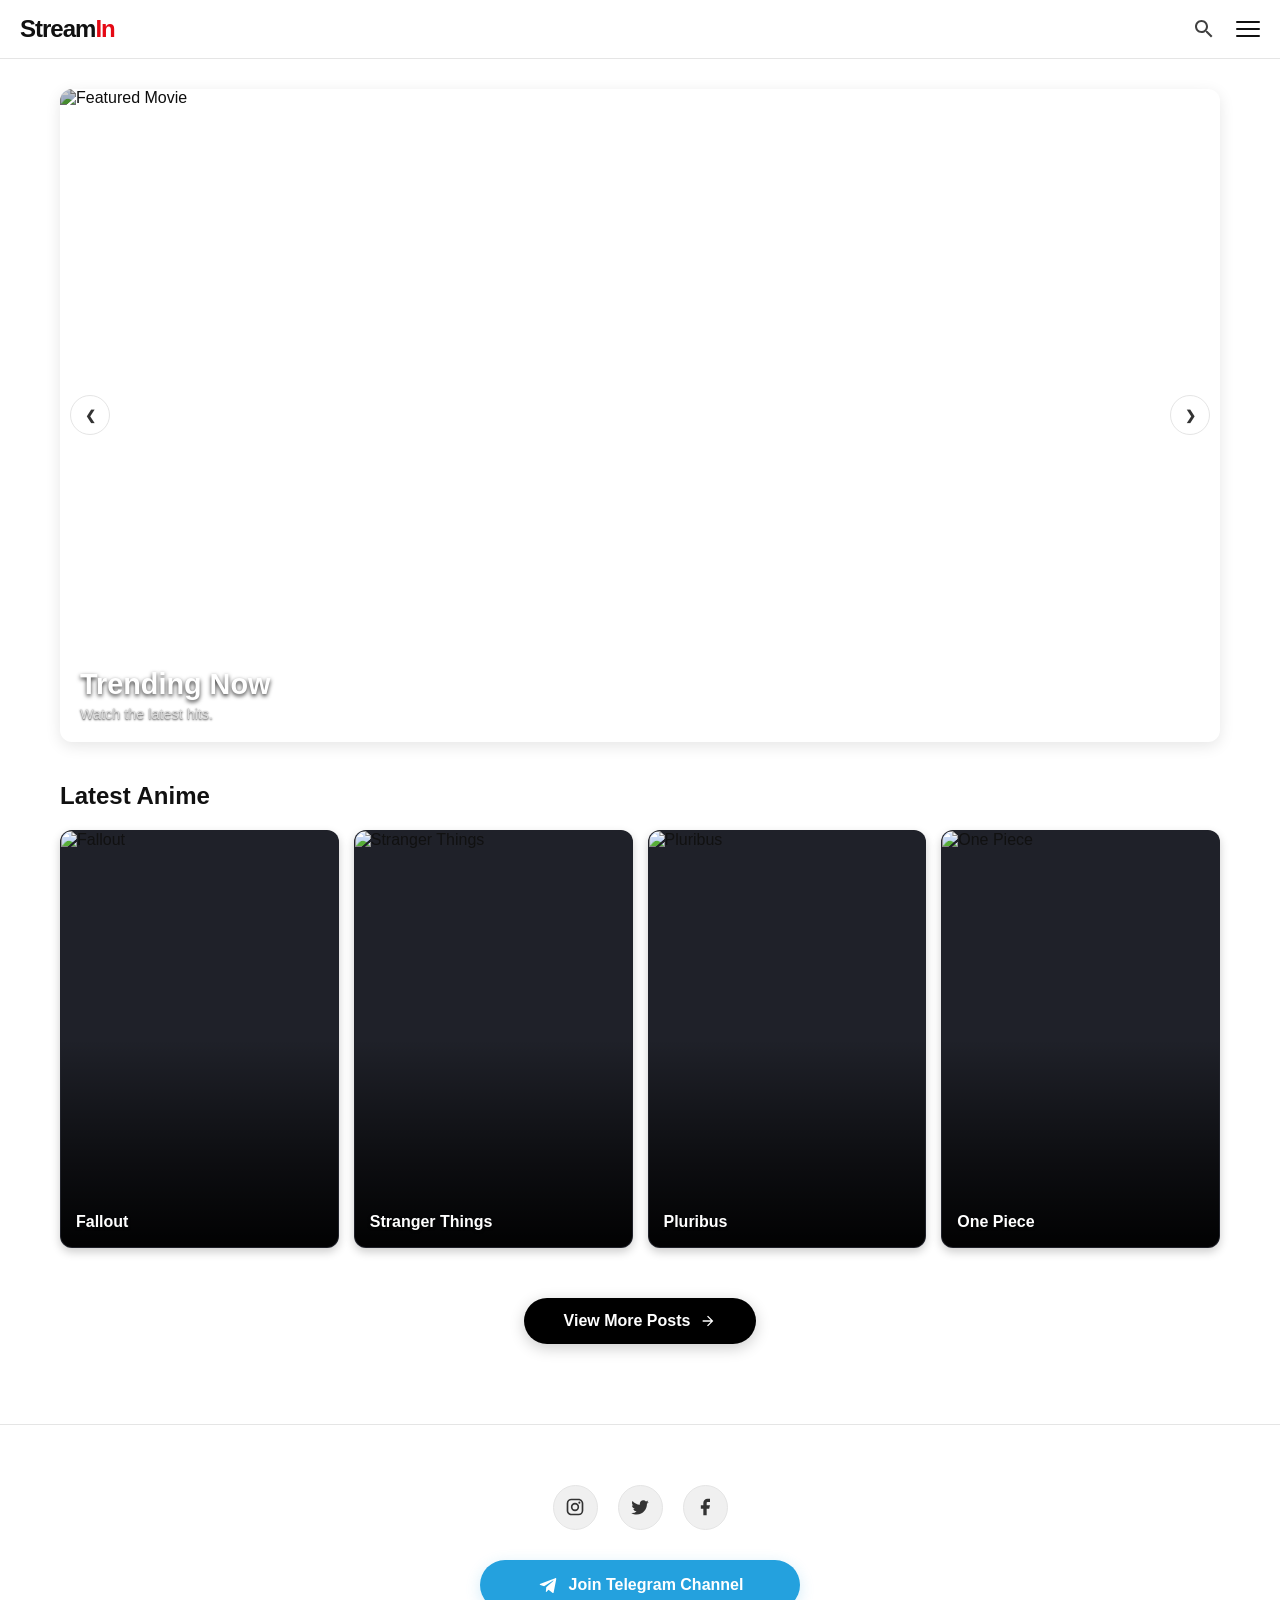
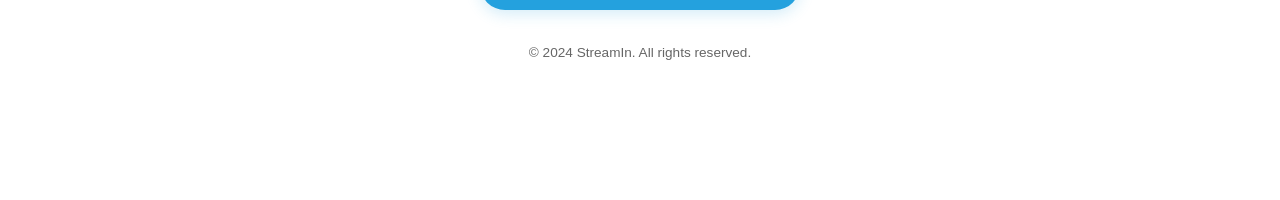
==== index.html @ 5567270d "Create index.html" ====
<!DOCTYPE html>
<html lang="en">
<head>
    <meta charset="UTF-8">
    <meta name="viewport" content="width=device-width, initial-scale=1.0">
    <title>StreamIn - Movies & Series</title>
    <style>
        /* --- CSS Variables & Reset (White Theme) --- */
        :root {
            --bg-color: #ffffff;
            --card-bg: #1f2129;
            --text-primary: #111111;
            --text-secondary: #666666;
            --accent-color: #e50914;
            --telegram-blue: #24A1DE;
            --border-color: #e5e5e5;
            --button-black: #000000;
            --border-radius: 12px;
            --transition: all 0.3s ease;
        }

        * {
            margin: 0;
            padding: 0;
            box-sizing: border-box;
            font-family: -apple-system, BlinkMacSystemFont, "Segoe UI", Roboto, Helvetica, Arial, sans-serif;
        }

        body {
            background-color: var(--bg-color);
            color: var(--text-primary);
            padding-bottom: 80px;
        }

        /* --- Header / Navigation --- */
        header {
            display: flex;
            justify-content: space-between;
            align-items: center;
            padding: 15px 20px;
            background-color: rgba(255, 255, 255, 0.95);
            position: sticky;
            top: 0;
            z-index: 100;
            backdrop-filter: blur(10px);
            border-bottom: 1px solid var(--border-color);
        }

        .header-left {
            display: flex;
            align-items: center;
        }

        /* Menu Toggle Styling */
        .menu-toggle {
            width: 24px;
            height: 24px;
            cursor: pointer;
            display: flex;
            flex-direction: column;
            justify-content: center;
            gap: 5px;
        }
        
        .menu-toggle span {
            display: block;
            width: 100%;
            height: 2px;
            background-color: var(--text-primary);
            border-radius: 2px;
        }

        .logo {
            font-size: 1.5rem;
            font-weight: 800;
            letter-spacing: -1px;
            color: var(--text-primary);
            text-decoration: none;
        }
        .logo span { color: var(--accent-color); }

        .nav-icons {
            display: flex;
            align-items: center;
            gap: 20px;
        }

        .nav-icon {
            width: 24px;
            height: 24px;
            cursor: pointer;
            fill: var(--text-primary);
            opacity: 0.8;
            transition: var(--transition);
        }
        .nav-icon:hover { opacity: 1; transform: scale(1.1); }

        /* --- Slider Section --- */
        .slider-section {
            margin: 20px 0;
            position: relative;
            overflow: hidden;
            border-radius: var(--border-radius);
            width: 100%;
            box-shadow: 0 4px 15px rgba(0,0,0,0.1);
        }

        .slider-container {
            display: flex;
            transition: transform 0.5s ease-in-out;
            width: 100%;
        }

        .slide {
            min-width: 100%;
            position: relative;
            aspect-ratio: 16/9;
        }

        .slide img {
            width: 100%;
            height: 100%;
            object-fit: cover;
            filter: brightness(0.8);
        }

        .slide-content {
            position: absolute;
            bottom: 20px;
            left: 20px;
            z-index: 2;
        }

        .slide-title {
            font-size: 1.8rem;
            font-weight: 700;
            color: white;
            margin-bottom: 5px;
            text-shadow: 0 2px 4px rgba(0,0,0,0.8);
        }

        .slide-info {
            font-size: 0.9rem;
            color: #ddd;
            text-shadow: 0 1px 2px rgba(0,0,0,0.8);
        }

        .slider-btn {
            position: absolute;
            top: 50%;
            transform: translateY(-50%);
            background: rgba(255,255,255,0.8);
            border: 1px solid var(--border-color);
            color: #333;
            padding: 10px;
            cursor: pointer;
            z-index: 10;
            border-radius: 50%;
            width: 40px;
            height: 40px;
            display: flex;
            align-items: center;
            justify-content: center;
            font-weight: bold;
        }
        .slider-btn:hover { background: white; transform: translateY(-50%) scale(1.1); }
        .prev-btn { left: 10px; }
        .next-btn { right: 10px; }

        /* --- Main Content Grid --- */
        .container {
            padding: 10px 20px;
            max-width: 1200px;
            margin: 0 auto;
        }

        .section-title {
            font-size: 1.5rem;
            font-weight: 800;
            color: var(--text-primary);
            margin-bottom: 20px;
        }

        .media-grid {
            display: grid;
            grid-template-columns: repeat(2, 1fr);
            gap: 15px;
        }

        @media (min-width: 768px) {
            .media-grid {
                grid-template-columns: repeat(4, 1fr);
            }
        }

        /* --- Same to Same Card Design (Overlay Title) --- */
        .card {
            background-color: var(--card-bg);
            border-radius: var(--border-radius);
            overflow: hidden;
            position: relative;
            cursor: pointer;
            box-shadow: 0 4px 10px rgba(0,0,0,0.2);
            transition: var(--transition);
            border: 1px solid transparent;
            aspect-ratio: 2/3; /* Vertical Poster Style */
        }

        .card:hover {
            transform: translateY(-5px);
            box-shadow: 0 12px 25px rgba(0,0,0,0.3);
        }

        .card-poster {
            width: 100%;
            height: 100%;
        }

        .card-poster img {
            width: 100%;
            height: 100%;
            object-fit: cover;
            transition: transform 0.5s ease;
        }
        
        .card:hover .card-poster img {
            transform: scale(1.05);
        }

        /* Overlay Design (Same to same as screenshot) */
        .card-overlay {
            position: absolute;
            bottom: 0;
            left: 0;
            right: 0;
            padding: 20px 15px 15px 15px;
            /* Gradient to make text readable */
            background: linear-gradient(to top, rgba(0,0,0,0.95) 0%, rgba(0,0,0,0.6) 40%, transparent 100%);
            display: flex;
            align-items: flex-end;
            height: 50%;
        }

        .card-title {
            font-size: 1rem;
            font-weight: 700;
            color: white;
            text-shadow: 0 1px 3px rgba(0,0,0,0.5);
            width: 100%;
            line-height: 1.2;
        }

        /* --- View More Button Section --- */
        .view-more-section {
            text-align: center;
            margin: 50px 0;
            padding: 0 20px;
        }

        .view-more-btn {
            background-color: var(--button-black);
            color: white;
            border: none;
            padding: 14px 40px;
            font-size: 1rem;
            font-weight: 600;
            border-radius: 50px;
            cursor: pointer;
            transition: var(--transition);
            box-shadow: 0 4px 15px rgba(0,0,0,0.2);
            display: inline-flex;
            align-items: center;
            gap: 10px;
        }

        .view-more-btn:hover {
            background-color: #333;
            transform: translateY(-2px);
            box-shadow: 0 6px 20px rgba(0,0,0,0.3);
        }

        /* --- Footer --- */
        footer {
            margin-top: 20px;
            padding: 60px 20px;
            background-color: #ffffff;
            border-top: 1px solid var(--border-color);
            text-align: center;
        }

        .footer-content {
            max-width: 600px;
            margin: 0 auto;
        }

        .social-links {
            display: flex;
            justify-content: center;
            gap: 20px;
            margin-bottom: 30px;
        }

        .social-icon {
            width: 45px;
            height: 45px;
            background-color: #f0f0f0;
            border-radius: 50%;
            display: flex;
            align-items: center;
            justify-content: center;
            transition: var(--transition);
            text-decoration: none;
            border: 1px solid var(--border-color);
        }

        .social-icon svg {
            width: 20px;
            height: 20px;
            fill: #333;
        }

        .social-icon:hover {
            background-color: var(--accent-color);
            border-color: var(--accent-color);
        }
        .social-icon:hover svg { fill: white; }

        .telegram-btn {
            display: inline-flex;
            align-items: center;
            justify-content: center;
            background-color: var(--telegram-blue);
            color: white;
            text-decoration: none;
            font-weight: 600;
            padding: 14px 28px;
            border-radius: 30px;
            width: 100%;
            max-width: 320px;
            transition: var(--transition);
            box-shadow: 0 4px 15px rgba(36, 161, 222, 0.2);
        }

        .telegram-btn:hover {
            background-color: #1b8dbf;
            box-shadow: 0 6px 20px rgba(36, 161, 222, 0.3);
            transform: translateY(-2px);
        }

        .telegram-btn svg {
            width: 22px;
            height: 22px;
            margin-right: 10px;
            fill: white;
        }

        .copyright {
            margin-top: 35px;
            font-size: 0.85rem;
            color: var(--text-secondary);
        }

        svg { display: block; }
    </style>
</head>
<body>

    <!-- Header / Navigation (Notification Removed) -->
    <header>
        <!-- Left Side: Logo Only -->
        <div class="header-left">
            <a href="#" class="logo">Stream<span>In</span></a>
        </div>

        <!-- Right Side: Search + Menu Toggle -->
        <div class="nav-icons">
            <!-- Search Icon -->
            <svg class="nav-icon" viewBox="0 0 24 24">
                <path d="M15.5 14h-.79l-.28-.27C15.41 12.59 16 11.11 16 9.5 16 5.91 13.09 3 9.5 3S3 5.91 3 9.5 5.91 16 9.5 16c1.61 0 3.09-.59 4.23-1.57l.27.28v.79l5 4.99L20.49 19l-4.99-5zm-6 0C7.01 14 5 11.99 5 9.5S7.01 5 9.5 5 14 7.01 14 9.5 11.99 14 9.5 14z"/>
            </svg>
            
            <!-- Hamburger Menu Toggle -->
            <div class="menu-toggle" onclick="alert('Menu Opened')">
                <span></span>
                <span></span>
                <span></span>
            </div>
        </div>
    </header>

    <!-- Hero Slider -->
    <div class="container">
        <div class="slider-section">
            <button class="slider-btn prev-btn" id="prevBtn">&#10094;</button>
            <button class="slider-btn next-btn" id="nextBtn">&#10095;</button>
            <div class="slider-container" id="sliderTrack">
                <div class="slide">
                    <img src="https://picsum.photos/seed/featured1/800/450" alt="Featured Movie">
                    <div class="slide-content">
                        <div class="slide-title">Trending Now</div>
                        <div class="slide-info">Watch the latest hits.</div>
                    </div>
                </div>
                <div class="slide">
                    <img src="https://picsum.photos/seed/featured2/800/450" alt="New Arrival">
                    <div class="slide-content">
                        <div class="slide-title">New Arrival</div>
                        <div class="slide-info">Exclusive premiere.</div>
                    </div>
                </div>
                <div class="slide">
                    <img src="https://picsum.photos/seed/featured3/800/450" alt="Top 10">
                    <div class="slide-content">
                        <div class="slide-title">Top 10 Today</div>
                        <div class="slide-info">See what's popular.</div>
                    </div>
                </div>
            </div>
        </div>
    </div>

    <!-- Main Content -->
    <main class="container">
        <!-- Updated Title -->
        <div class="section-title">
            Latest Anime
        </div>

        <div class="media-grid">
            
            <!-- 1. Fallout (Same to Same Overlay) -->
            <div class="card">
                <div class="card-poster">
                    <img src="https://picsum.photos/seed/fallout_wasteland/400/600" alt="Fallout">
                </div>
                <div class="card-overlay">
                    <div class="card-title">Fallout</div>
                </div>
            </div>

            <!-- 2. Stranger Things -->
            <div class="card">
                <div class="card-poster">
                    <img src="https://picsum.photos/seed/stranger_red/400/600" alt="Stranger Things">
                </div>
                <div class="card-overlay">
                    <div class="card-title">Stranger Things</div>
                </div>
            </div>

            <!-- 3. Pluribus -->
            <div class="card">
                <div class="card-poster">
                    <img src="https://picsum.photos/seed/pluribus_yellow/400/600" alt="Pluribus">
                </div>
                <div class="card-overlay">
                    <div class="card-title">Pluribus</div>
                </div>
            </div>

            <!-- 4. One Piece -->
            <div class="card">
                <div class="card-poster">
                    <img src="https://picsum.photos/seed/onepiece_sea/400/600" alt="One Piece">
                </div>
                <div class="card-overlay">
                    <div class="card-title">One Piece</div>
                </div>
            </div>

        </div>

        <!-- VIEW MORE BUTTON (Above Footer) -->
        <div class="view-more-section">
            <button class="view-more-btn" onclick="alert('Loading more posts...')">
                View More Posts
                <svg width="16" height="16" viewBox="0 0 24 24" fill="white">
                    <path d="M12 4l-1.41 1.41L16.17 11H4v2h12.17l-5.58 5.59L12 20l8-8z"/>
                </svg>
            </button>
        </div>

    </main>

    <!-- Footer -->
    <footer>
        <div class="footer-content">
            <!-- Social Icons -->
            <div class="social-links">
                <a href="#" class="social-icon" aria-label="Instagram">
                    <svg viewBox="0 0 24 24"><path d="M7.8 2h8.4C19.4 2 22 4.6 22 7.8v8.4a5.8 5.8 0 0 1-5.8 5.8H7.8C4.6 22 2 19.4 2 16.2V7.8A5.8 5.8 0 0 1 7.8 2m-.2 2A3.6 3.6 0 0 0 4 7.6v8.8C4 18.39 5.61 20 7.6 20h8.8a3.6 3.6 0 0 0 3.6-3.6V7.6C20 5.61 18.39 4 16.4 4H7.6m9.65 1.5a1.25 1.25 0 0 1 1.25 1.25A1.25 1.25 0 0 1 17.25 8 1.25 1.25 0 0 1 16 6.75a1.25 1.25 0 0 1 1.25-1.25M12 7a5 5 0 0 1 5 5 5 5 0 0 1-5 5 5 5 0 0 1-5-5 5 5 0 0 1 5-5m0 2a3 3 0 0 0-3 3 3 3 0 0 0 3 3 3 3 0 0 0 3-3 3 3 0 0 0-3-3z"/></svg>
                </a>
                <a href="#" class="social-icon" aria-label="Twitter">
                    <svg viewBox="0 0 24 24"><path d="M22.46 6c-.77.35-1.6.58-2.46.69.88-.53 1.56-1.37 1.88-2.38-.83.5-1.75.85-2.72 1.05C18.37 4.5 17.26 4 16 4c-2.35 0-4.27 1.92-4.27 4.29 0 .34.04.67.11.98C8.28 9.09 5.11 7.38 3 4.79c-.37.63-.58 1.37-.58 2.15 0 1.49.75 2.81 1.91 3.56-.71 0-1.37-.2-1.95-.5v.03c0 2.08 1.48 3.82 3.44 4.21a4.22 4.22 0 0 1-1.93.07 4.28 4.28 0 0 0 4 2.98 8.521 8.521 0 0 1-5.33 1.84c-.34 0-.68-.02-1.02-.06C3.44 20.29 5.7 21 8.12 21 16 21 20.33 14.46 20.33 8.79c0-.19 0-.37-.01-.56.84-.6 1.56-1.36 2.14-2.23z"/></svg>
                </a>
                <a href="#" class="social-icon" aria-label="Facebook">
                    <svg viewBox="0 0 24 24"><path d="M18 2h-3a5 5 0 0 0-5 5v3H7v4h3v8h4v-8h3l1-4h-4V7a1 1 0 0 1 1-1h3z"/></svg>
                </a>
            </div>

            <!-- Telegram Button -->
            <a href="https://t.me/your_channel" target="_blank" class="telegram-btn">
                <svg viewBox="0 0 24 24"><path d="M9.78 18.65l.28-4.23 7.68-6.92c.34-.31-.07-.46-.52-.19L7.74 13.3 3.64 12c-.88-.25-.89-.86.2-1.3l15.97-6.16c.75-.33 1.4.19 1.16 1.28l-2.75 14.05c-.19.97-.74 1.13-1.43.71L12.6 17.3l-2.18 2.1c-.2.2-.37.37-.76.37l.28-4.23z"/></svg>
                Join Telegram Channel
            </a>

            <div class="copyright">
                &copy; 2024 StreamIn. All rights reserved.
            </div>
        </div>
    </footer>

    <script>
        document.addEventListener('DOMContentLoaded', () => {
            const track = document.getElementById('sliderTrack');
            const prevBtn = document.getElementById('prevBtn');
            const nextBtn = document.getElementById('nextBtn');
            const slides = document.querySelectorAll('.slide');
            let currentIndex = 0;
            const totalSlides = slides.length;

            function updateSlider() {
                track.style.transform = `translateX(-${currentIndex * 100}%)`;
            }

            function nextSlide() {
                currentIndex = (currentIndex + 1) % totalSlides;
                updateSlider();
            }

            function prevSlide() {
                currentIndex = (currentIndex - 1 + totalSlides) % totalSlides;
                updateSlider();
            }

            nextBtn.addEventListener('click', () => {
                nextSlide();
                resetAutoPlay();
            });

            prevBtn.addEventListener('click', () => {
                prevSlide();
                resetAutoPlay();
            });

            let autoPlay = setInterval(nextSlide, 5000); 

            function resetAutoPlay() {
                clearInterval(autoPlay);
                autoPlay = setInterval(nextSlide, 5000);
            }

            updateSlider();
        });
    </script>
</body>
</html>
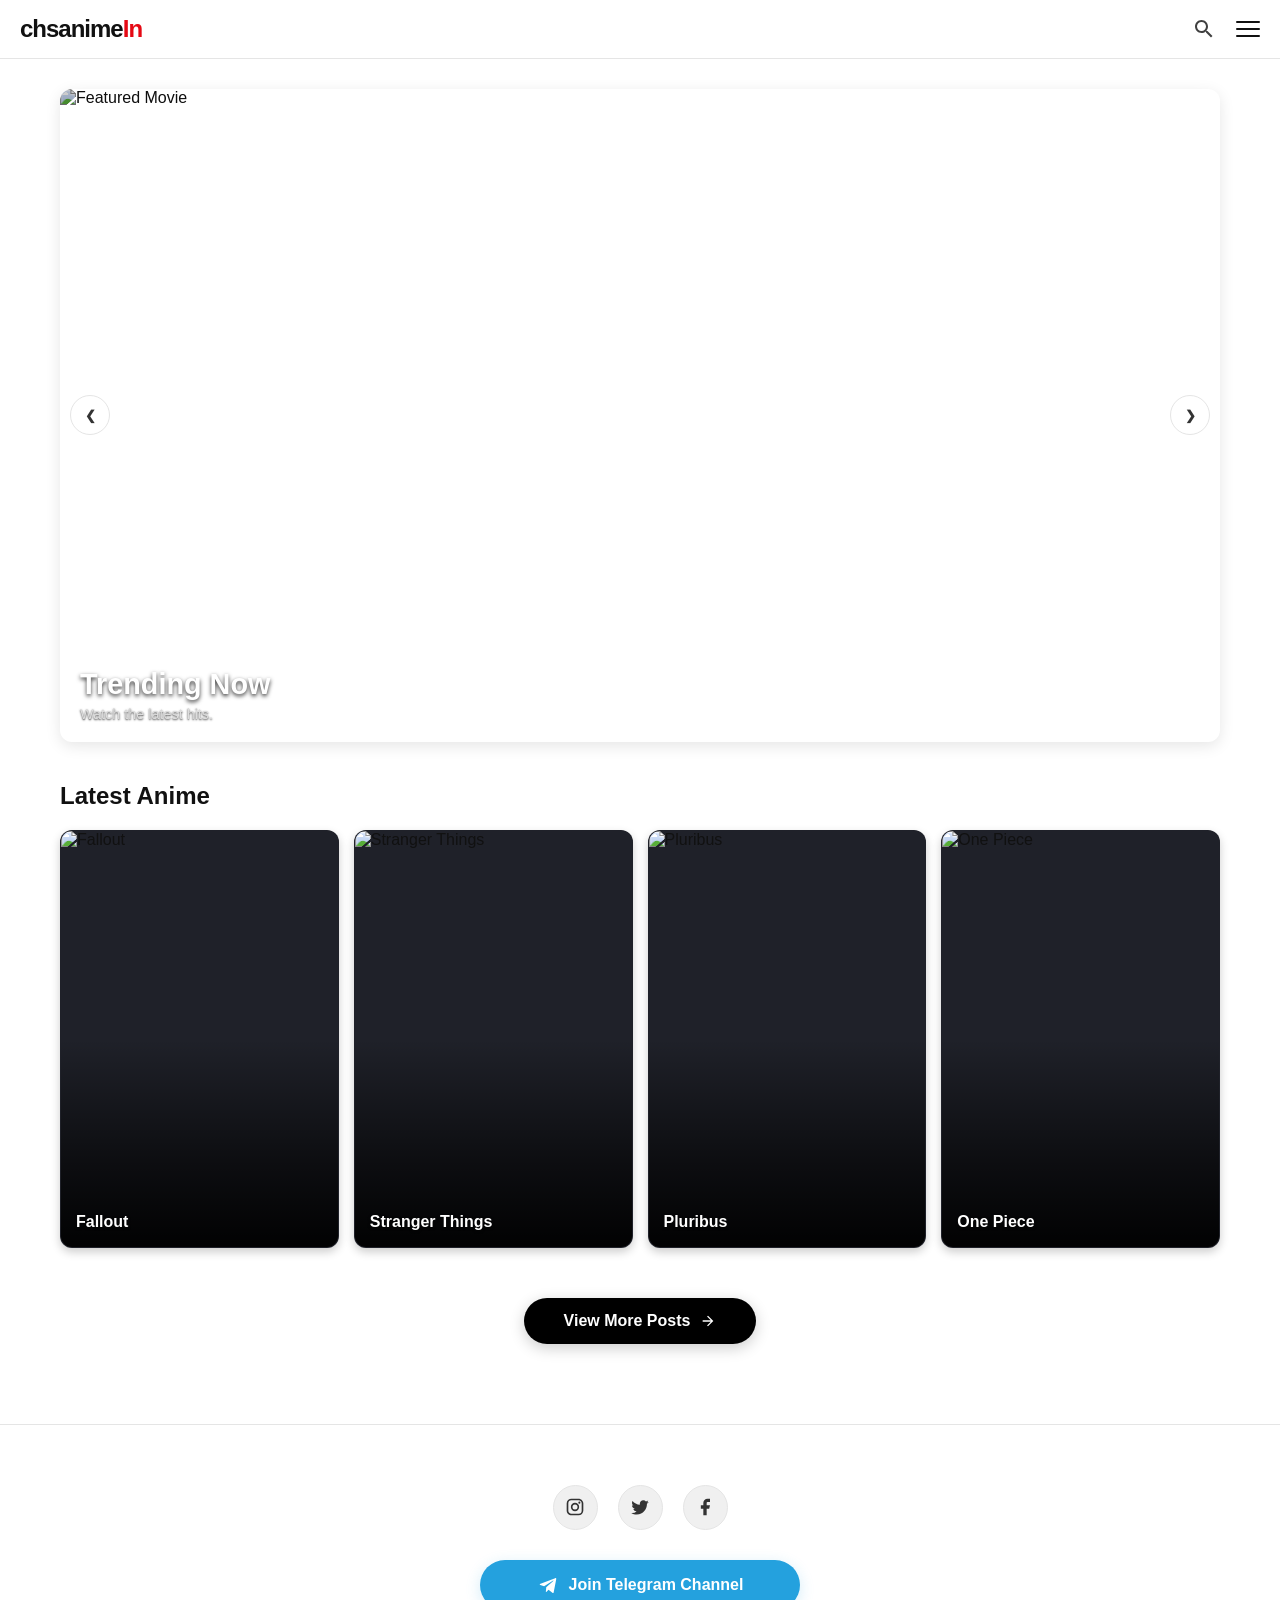
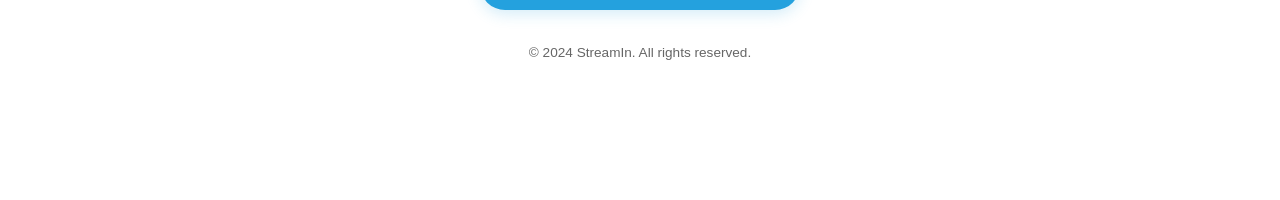
==== commit 0dcc4c9d: "Update index.html" ====
--- a/index.html
+++ b/index.html
@@ -369,7 +369,7 @@
     <header>
         <!-- Left Side: Logo Only -->
         <div class="header-left">
-            <a href="#" class="logo">Stream<span>In</span></a>
+            <a href="#" class="logo">chsanime<span>In</span></a>
         </div>
 
         <!-- Right Side: Search + Menu Toggle -->
